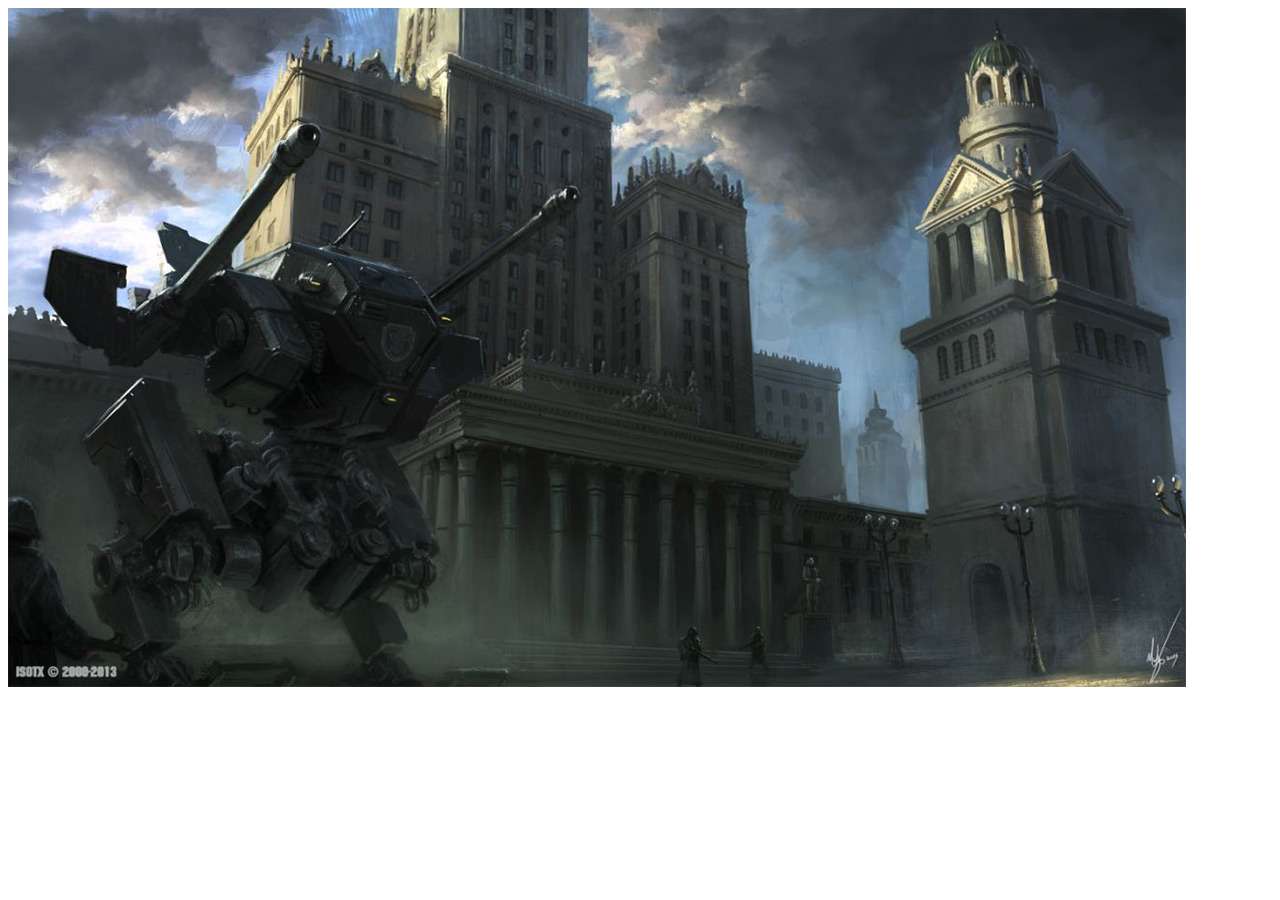
==== exs/ex10/index.html @ 13414c04 "Add files via upload" ====
<!DOCTYPE html>
<html>
  <head>
    <meta charset="utf-8">
    <title>Responsive Images</title>
  </head>
  <body>
    <picture>
      <source media="(max-width: 799px)" srcset="images/mech-480w-closeup.jpg">
      <source media="(min-width: 800px)" srcset="images/mech-1178w.jpg">
      <img src="images/mech-1178w.jpg" alt="A mech in London, perhaps">
    </picture>
  </body>
</html>
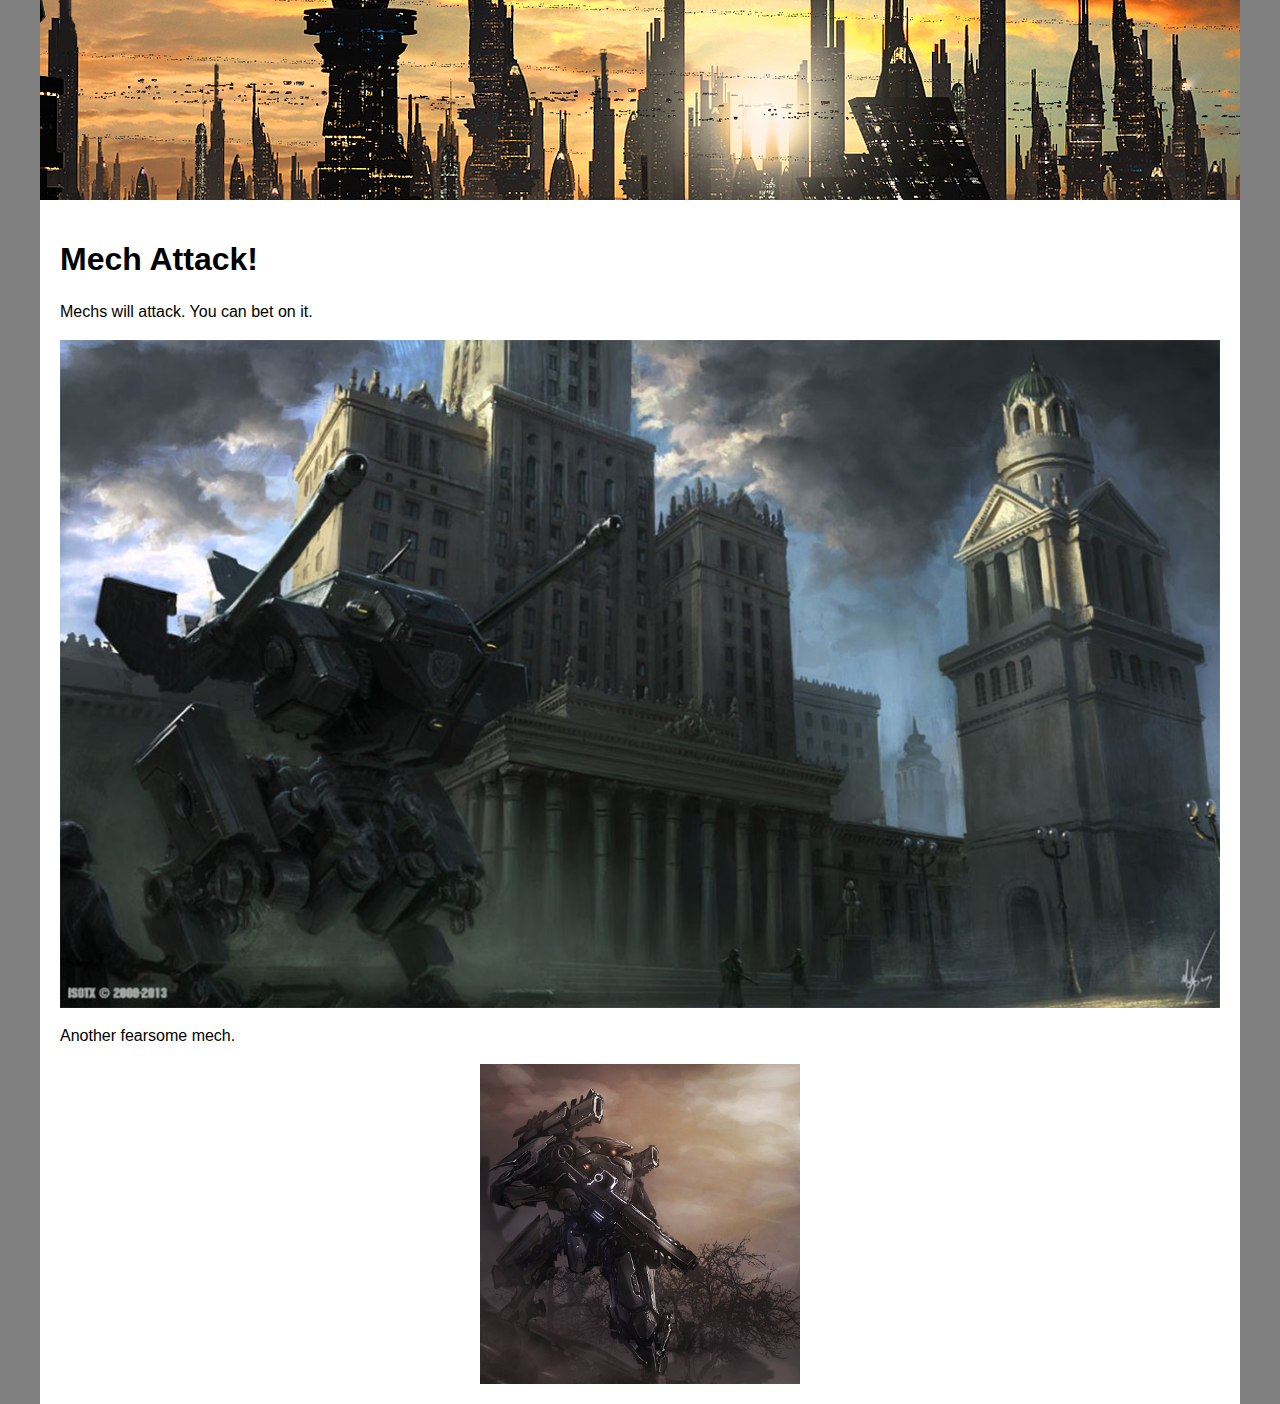
==== commit 8aa9a3e6: "Add files via upload" ====
--- a/exs/ex10/index.html
+++ b/exs/ex10/index.html
@@ -3,12 +3,65 @@
   <head>
     <meta charset="utf-8">
     <title>Responsive Images</title>
+    <style>
+      html {
+        font-family: sans-serif;
+        background-color: gray;
+      }
+      
+      body {
+        width: 100%;
+        max-width: 1200px;
+        margin: 0 auto;
+        background-color: white;
+      }
+      
+      header {
+        background: url(images/future-city.jpg) no-repeat center;
+        height: 200px;
+      }
+      
+      section {
+        padding: 20px;
+      }
+      
+      p {
+        line-height: 1.5;
+      }
+      
+      img {
+        display: block;
+        margin: 0 auto;
+        max-width: 100%;
+      }
+    </style>
   </head>
   <body>
-    <picture>
-      <source media="(max-width: 799px)" srcset="images/mech-480w-closeup.jpg">
-      <source media="(min-width: 800px)" srcset="images/mech-1178w.jpg">
-      <img src="images/mech-1178w.jpg" alt="A mech in London, perhaps">
-    </picture>
+    <header>
+      
+    </header>
+    
+    <main>
+      <section>
+        <h1>Mech Attack!</h1>
+        
+        <p>Mechs will attack. You can bet on it.</p>
+
+        <picture>
+          <source media="(max-width: 799px)" srcset="images/mech-480w-closeup.jpg">
+          <source media="(min-width: 800px)" srcset="images/mech-1178w.jpg">
+          <img src="images/mech-1178w.jpg" alt="A mech in London, perhaps">
+        </picture>
+                
+        <p>Another fearsome mech.</p>
+        
+        <img srcset="images/graymech-320w.jpg,
+                     images/graymech-480w.jpg 1.5x,
+                     images/graymech-640w.jpg 2x"
+             src="images/graymech-640w.jpg" alt="Gray mech looking fierce">
+        
+        <!-- Insert 2nd picture here. -->
+      </section>
+    </main>
   </body>
 </html>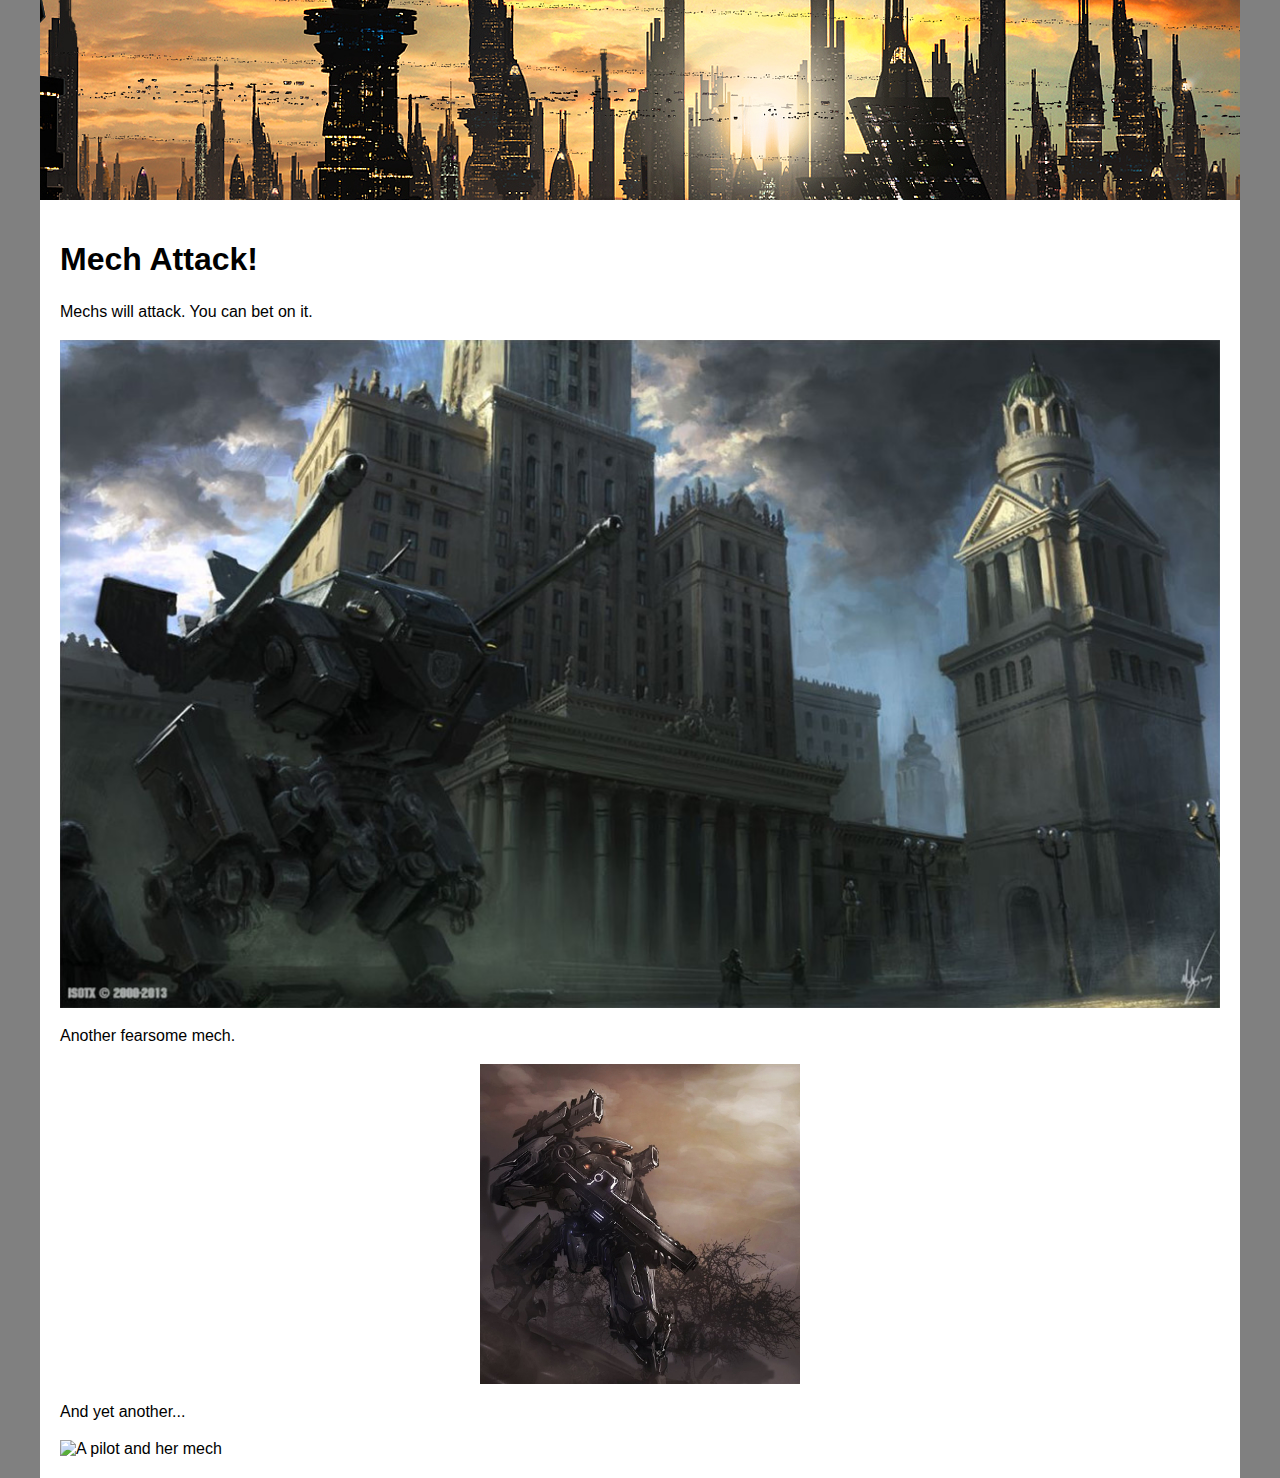
==== commit d522f414: "Add files via upload" ====
--- a/exs/ex10/index.html
+++ b/exs/ex10/index.html
@@ -60,7 +60,15 @@
                      images/graymech-640w.jpg 2x"
              src="images/graymech-640w.jpg" alt="Gray mech looking fierce">
         
-        <!-- Insert 2nd picture here. -->
+        <p>And yet another...</p>
+        
+        <img srcset="images/sakura-320w.jpg 320w,
+                     images/sakura-480w.jpg 480w,
+                     images/sakura-800w.jpg 800"
+             sizes="(max-width: 320px) 280px,
+                    (max-width: 480px) 440px,
+                    800px"
+             src="images/sakura-8002.jpg" alt="A pilot and her mech">
       </section>
     </main>
   </body>
